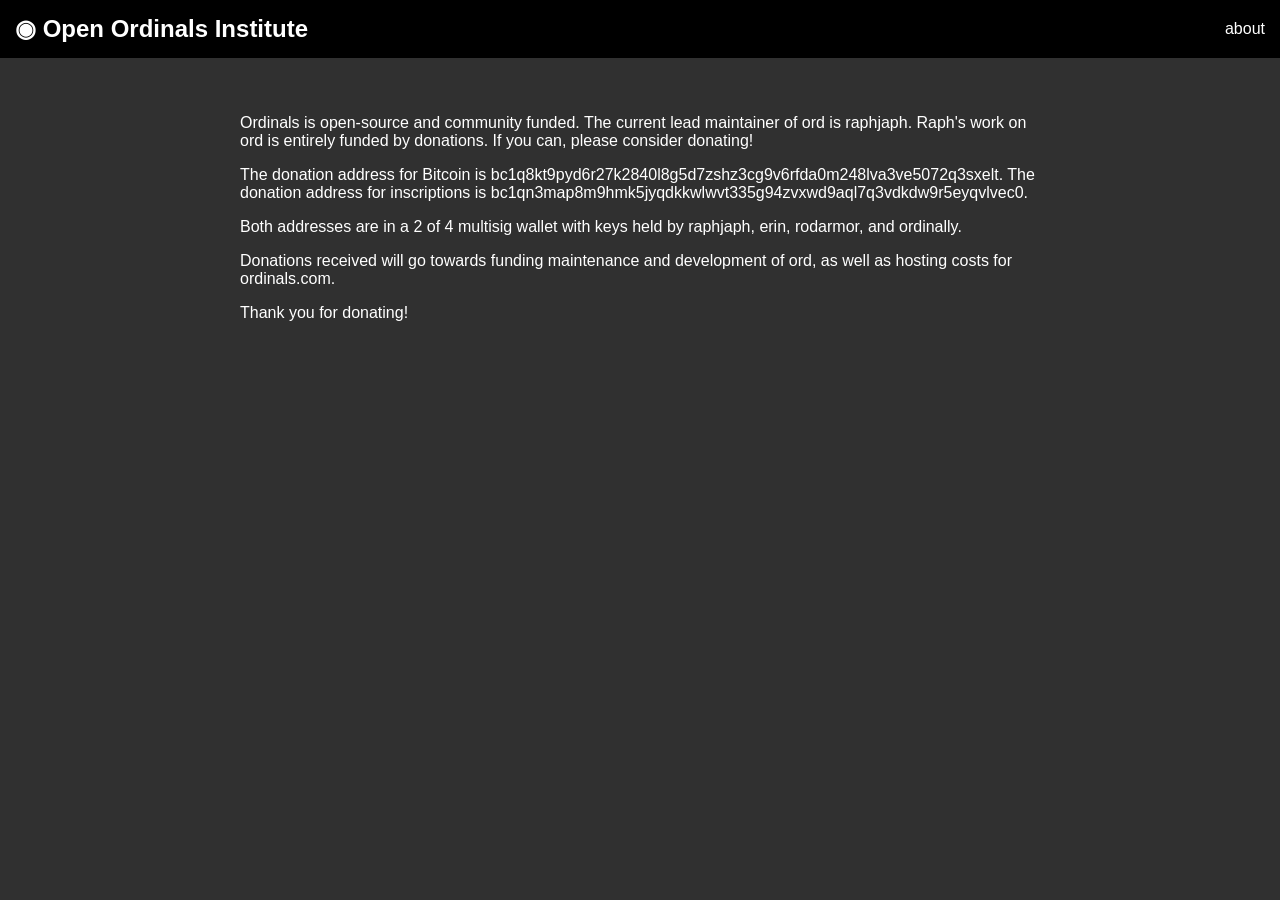
==== index.html @ ad8918f4 "website files" ====
<!DOCTYPE html>
<html>
<head>
    <title>Open Ordinals Institute</title>
    <style>
        body {
            background-color: #303030;
            color: white;
            font-family: Arial, sans-serif;
            margin: 0;
            padding: 0;
        }
        header {
            background-color: black;
            padding: 15px;
            display: flex; /* Use flexbox */
            justify-content: space-between; /* Align items on the header with space between them */
            align-items: center; /* Center items vertically */
        }
        header h1 {
            margin: 0;
            padding: 0;
            font-size: 24px;
            font-family: "Helvetica", sans-serif;
            font-weight: bold;
            color: white;
            display: inline;
        }
        header li {
            margin: 0;
            padding: 0;
            font-size: 16px;
            font-family: "Helvetica", sans-serif;
            font-weight: normal;
            color: white;
            display: inline;
        }
        h1 a {
            text-decoration: none;
            color: #ffffff;
        }
        li a {
            text-decoration: none;
            color: #ffffff;
        }
        li a:hover {
            text-decoration: underline;
            color: #5a74e2; /* Change the color to gray on hover */
        }
        .container {
            max-width: 800px;
            margin: 20px auto;
            padding: 20px;
        }
    </style>
</head>
<body>
    <header>
        <h1><a href="index.html">&#9673; Open Ordinals Institute</a></h1>
        <li><a href="about.html">about</a></li>
    </header>
    <div class="container">
        <p>Ordinals is open-source and community funded. The current lead maintainer of ord is raphjaph. Raph's work on ord is entirely funded by donations. If you can, please consider donating!</p>
        <p>The donation address for Bitcoin is bc1q8kt9pyd6r27k2840l8g5d7zshz3cg9v6rfda0m248lva3ve5072q3sxelt. The donation address for inscriptions is bc1qn3map8m9hmk5jyqdkkwlwvt335g94zvxwd9aql7q3vdkdw9r5eyqvlvec0.</p>
        <p>Both addresses are in a 2 of 4 multisig wallet with keys held by raphjaph, erin, rodarmor, and ordinally.</p>
        <p>Donations received will go towards funding maintenance and development of ord, as well as hosting costs for ordinals.com.</p>
        <p>Thank you for donating!</p>
    </div>
</body>
</html>
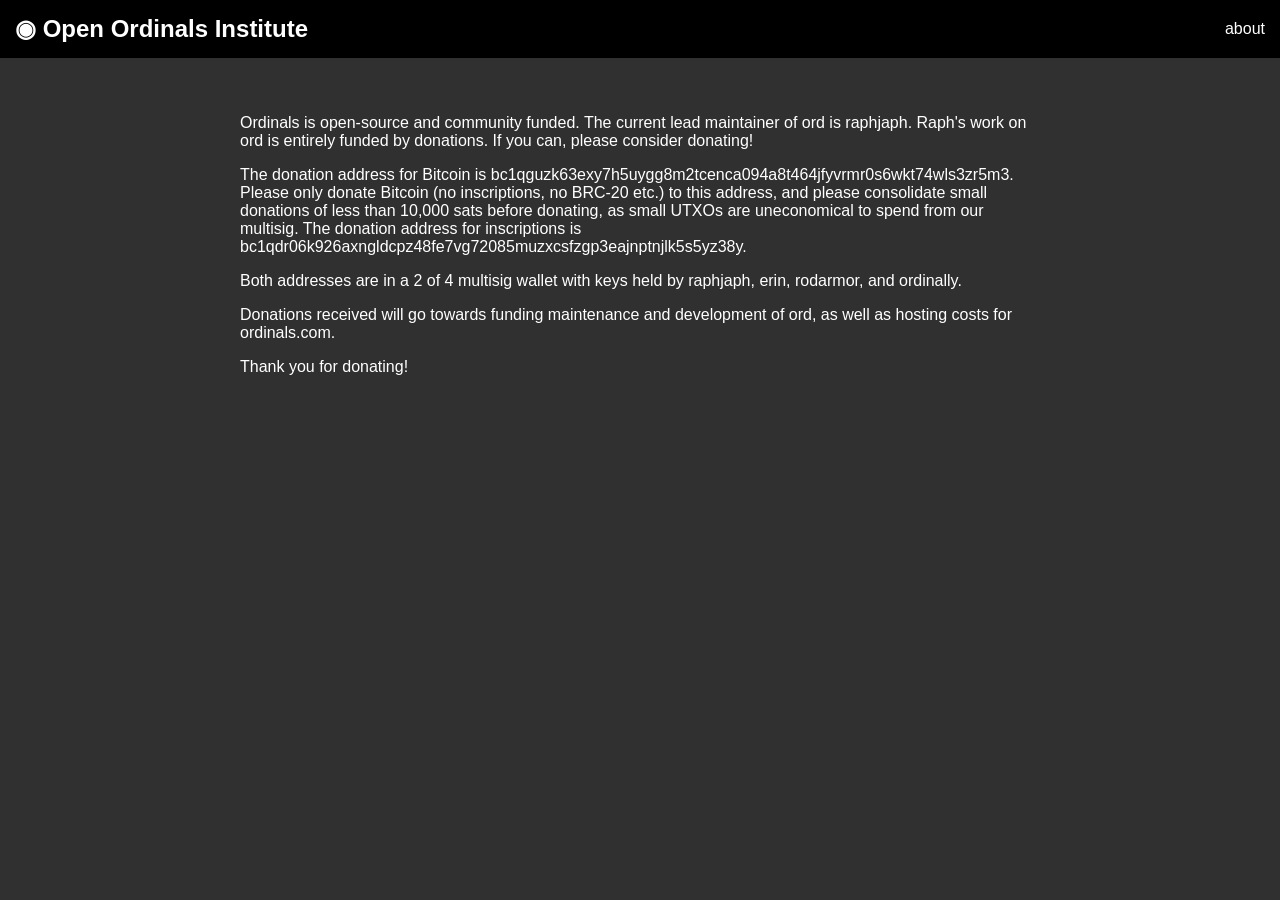
==== commit 3dd50a20: "Update index.html Updated donation addresses to first available from ordinals institute multisig." ====
--- a/index.html
+++ b/index.html
@@ -61,7 +61,8 @@
     </header>
     <div class="container">
         <p>Ordinals is open-source and community funded. The current lead maintainer of ord is raphjaph. Raph's work on ord is entirely funded by donations. If you can, please consider donating!</p>
-        <p>The donation address for Bitcoin is bc1q8kt9pyd6r27k2840l8g5d7zshz3cg9v6rfda0m248lva3ve5072q3sxelt. The donation address for inscriptions is bc1qn3map8m9hmk5jyqdkkwlwvt335g94zvxwd9aql7q3vdkdw9r5eyqvlvec0.</p>
+        <p>The donation address for Bitcoin is bc1qguzk63exy7h5uygg8m2tcenca094a8t464jfyvrmr0s6wkt74wls3zr5m3. Please only donate Bitcoin (no inscriptions, no BRC-20 etc.) to this address, and please consolidate small donations of less than 10,000 sats before donating, as small UTXOs are uneconomical to spend from our multisig.
+            The donation address for inscriptions is bc1qdr06k926axngldcpz48fe7vg72085muzxcsfzgp3eajnptnjlk5s5yz38y.</p>
         <p>Both addresses are in a 2 of 4 multisig wallet with keys held by raphjaph, erin, rodarmor, and ordinally.</p>
         <p>Donations received will go towards funding maintenance and development of ord, as well as hosting costs for ordinals.com.</p>
         <p>Thank you for donating!</p>
